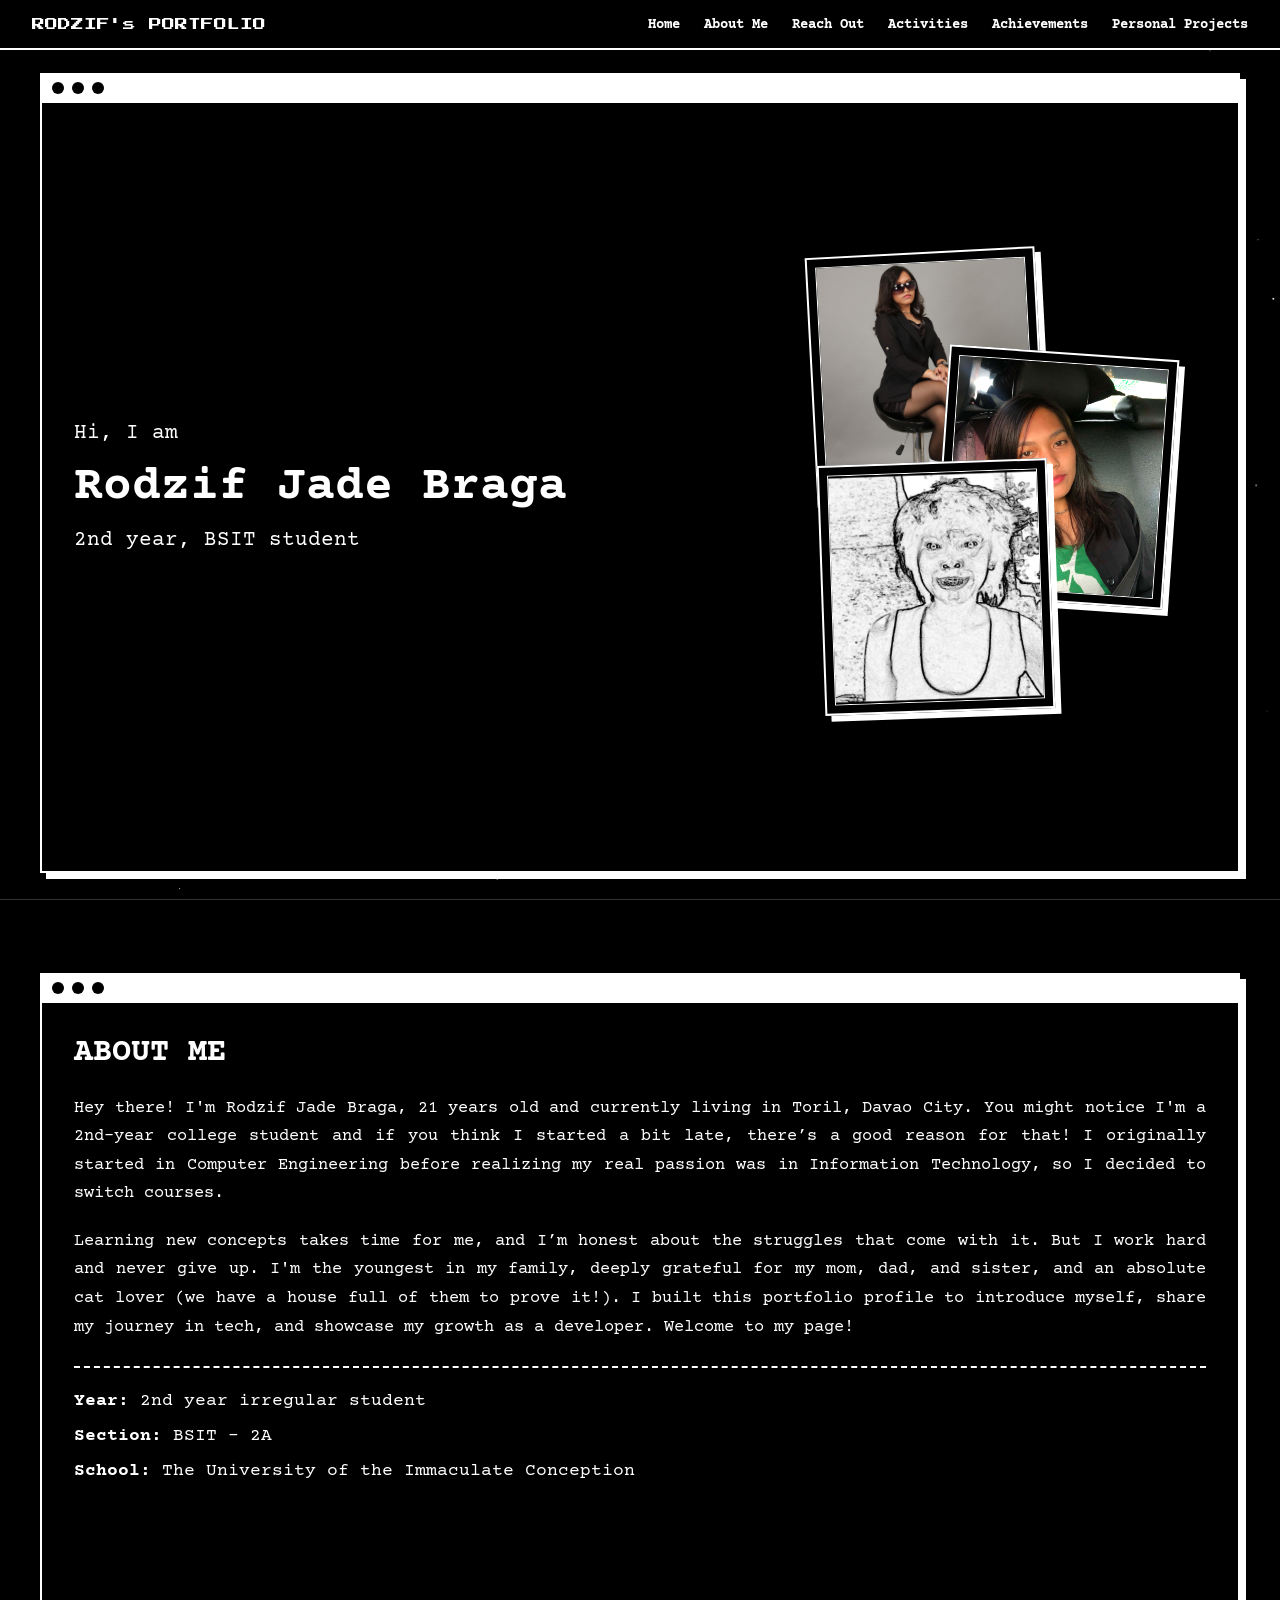
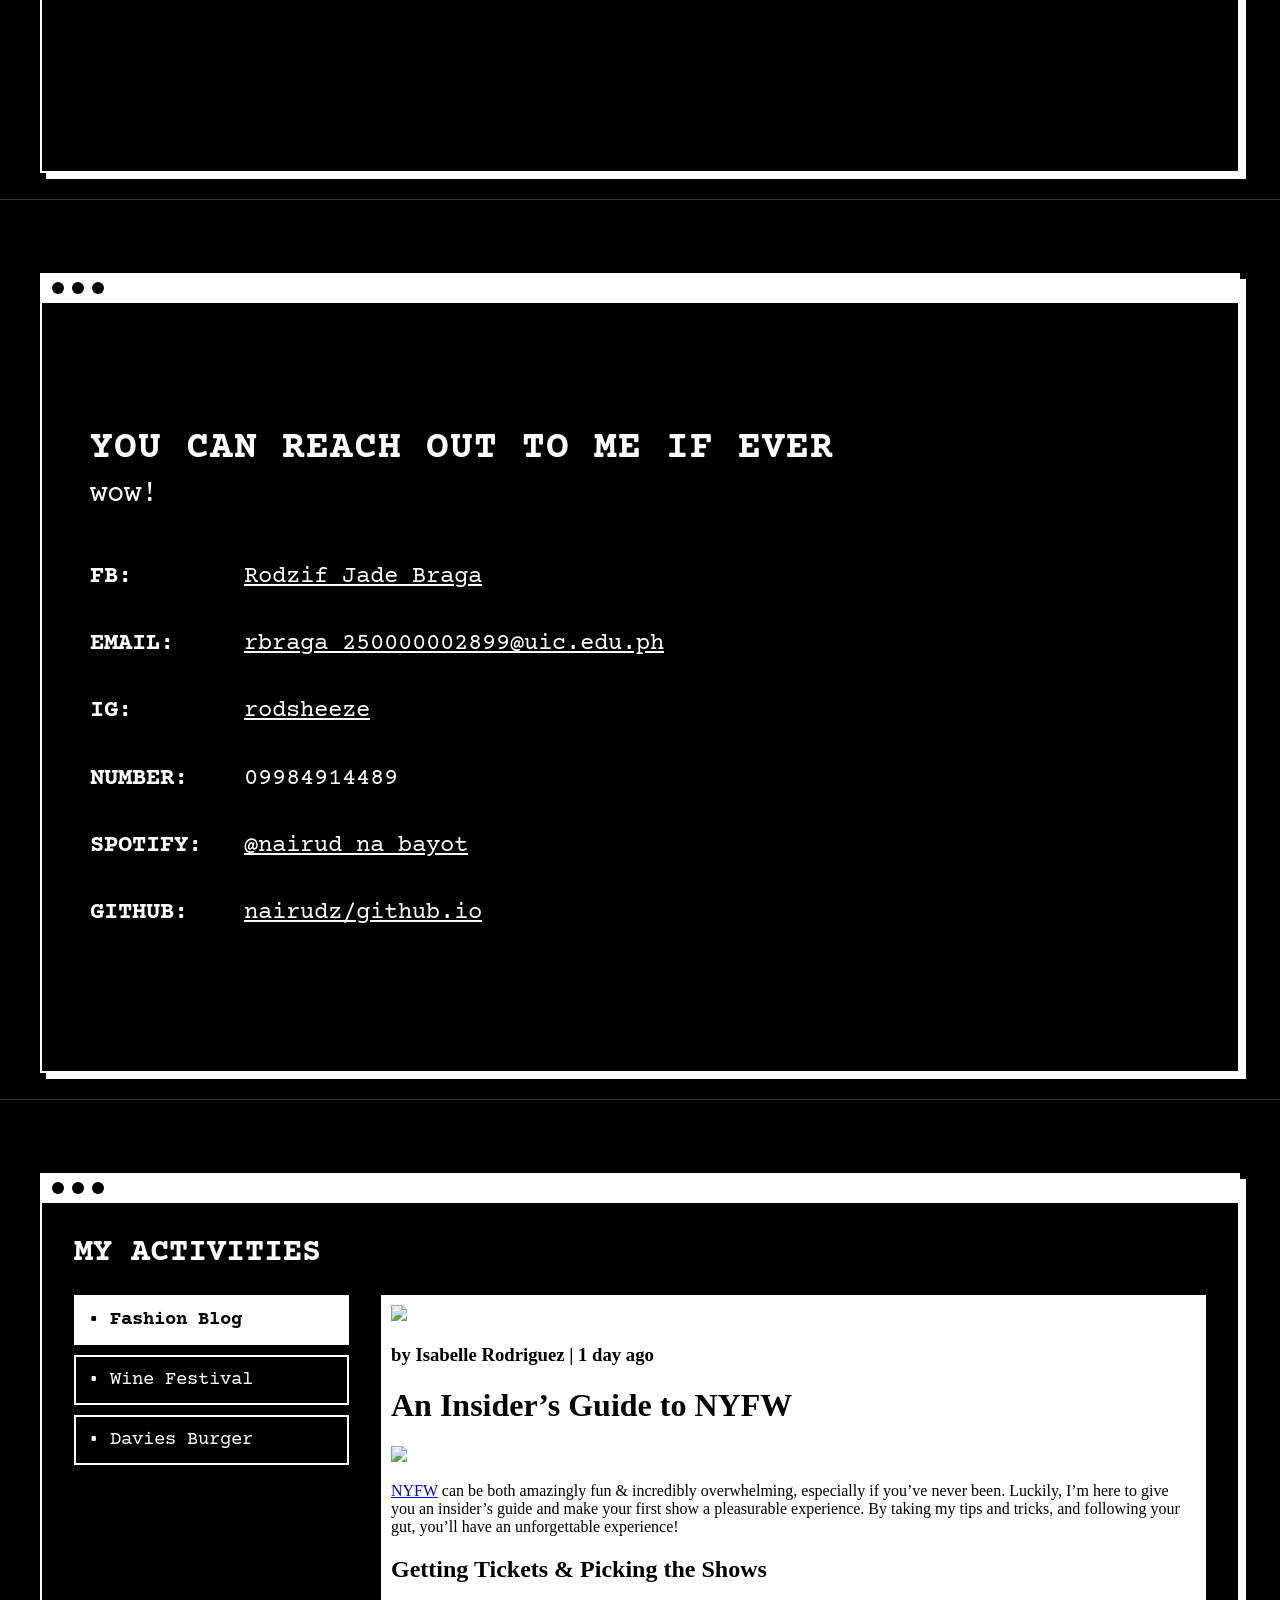
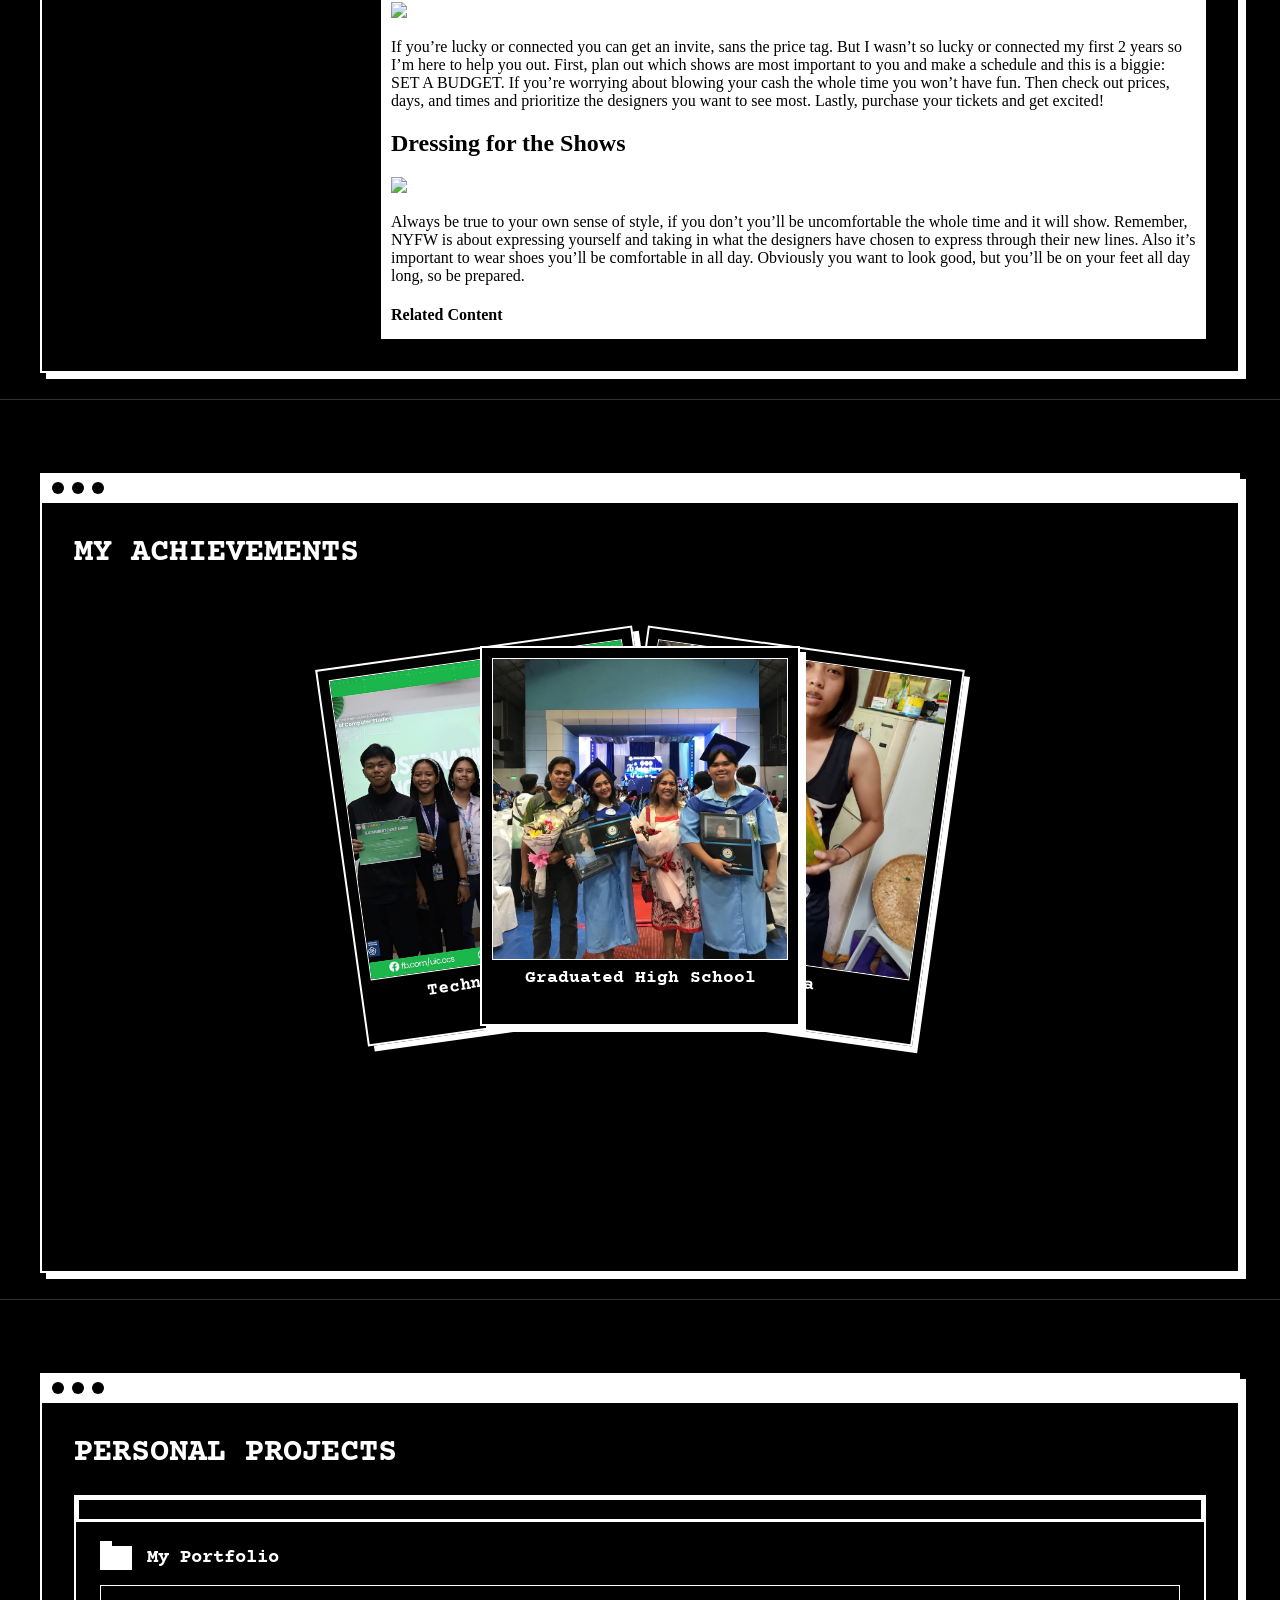
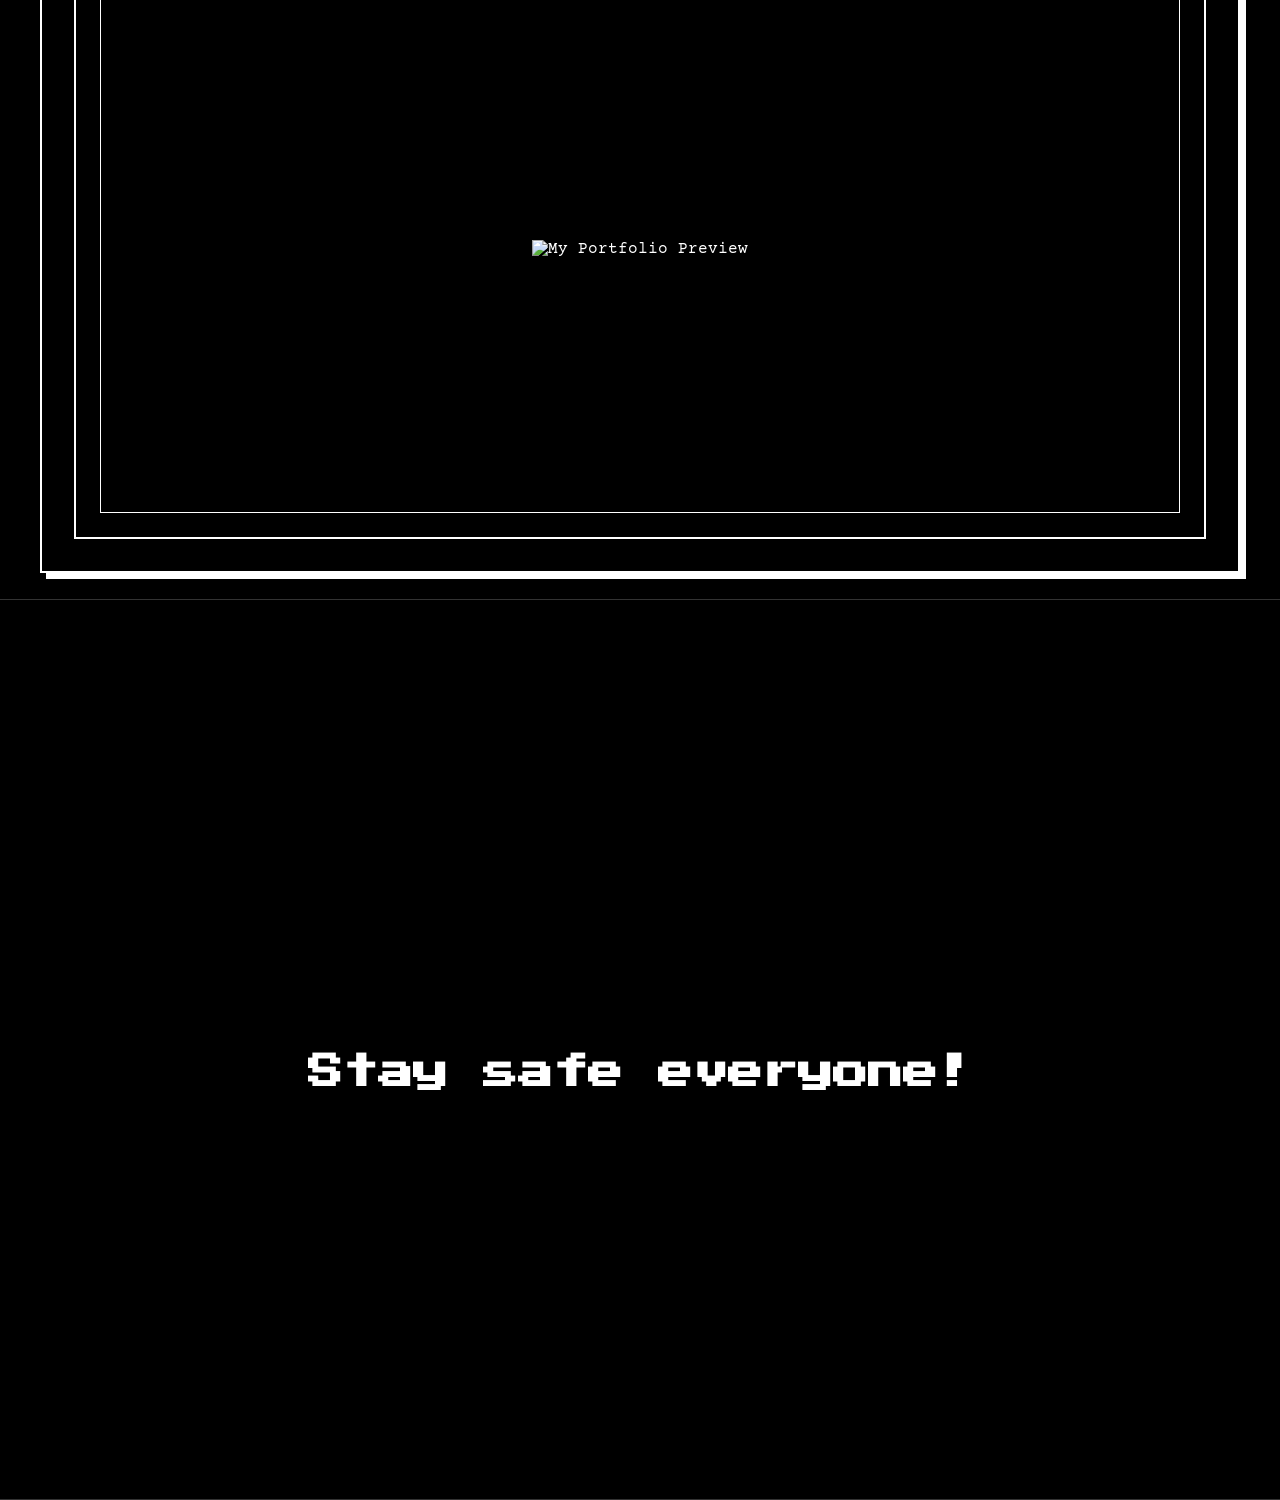
==== index.html @ da9bd122 "Flatten structure and set clean relative ifram paths" ====
<!DOCTYPE html>
<html lang="en">
<head>
  <meta charset="UTF-8">
  <meta name="viewport" content="width=device-width, initial-scale=1.0">
  <title>Rodzif Jade Braga - Portfolio</title>
  <link rel="stylesheet" href="style.css">
  <link rel="preconnect" href="https://fonts.googleapis.com">
  <link rel="preconnect" href="https://fonts.gstatic.com" crossorigin>
  <link href="https://fonts.googleapis.com/css2?family=Courier+Prime:ital,wght@0,400;0,700;1,400&family=Press+Start+2P&display=swap" rel="stylesheet">
</head>
<body>

  <!-- Dynamic Starfield Background Canvas -->
  <canvas id="starfield"></canvas>

  <!-- Pixel Art Cloud Overlay Elements -->
  <div class="cloud cloud-1"></div>
  <div class="cloud cloud-2"></div>
  <div class="cloud cloud-3"></div>

  <!-- Navigation Bar -->
  <nav class="navbar">
    <div class="logo">RODZIF's PORTFOLIO</div>
    <ul class="nav-links">
      <li><a href="#page1">Home</a></li>
      <li><a href="#page2">About Me</a></li>
      <li><a href="#page3">Reach Out</a></li>
      <li><a href="#page4">Activities</a></li>
      <li><a href="#page5">Achievements</a></li>
      <li><a href="#page6">Personal Projects</a></li>
    </ul>
  </nav>

  <!-- PAGE 1: Intro Section -->
  <section id="page1" class="page-section">
    <div class="window-box full-window">
      <div class="window-header"><div class="window-controls"><span></span><span></span><span></span></div></div>
      <div class="window-body intro-layout">
        <div class="intro-text">
          <p class="greeting">Hi, I am</p>
          <h1 class="name">Rodzif Jade Braga</h1>
          <p class="sub-heading">2nd year, BSIT student</p>
        </div>

        <!-- 3-Picture Stacked Frame Container -->
        <div class="intro-stack-container">
          <div class="intro-card intro-card-1">
            <img src="profile.jpg" alt="Rodzif Jade Braga 1">
          </div>
          <div class="intro-card intro-card-2">
            <img src="picture1.jpeg" alt="Rodzif Jade Braga 2">
          </div>
          <div class="intro-card intro-card-3">
            <img src="picture2.jpg" alt="Rodzif Jade Braga 3">
          </div>
        </div>

      </div>
    </div>
  </section>

  <!-- PAGE 2: About Me Section -->
  <section id="page2" class="page-section">
    <div class="window-box full-window">
      <div class="window-header"><div class="window-controls"><span></span><span></span><span></span></div></div>
      <div class="window-body">
        <h2>ABOUT ME</h2>
        <div class="about-content">
          <p class="about-text">
            Hey there! I'm Rodzif Jade Braga, 21 years old and currently living in Toril, Davao City. You might notice I'm a 2nd-year college student and if you think I started a bit late, there’s a good reason for that! I originally started in Computer Engineering before realizing my real passion was in Information Technology, so I decided to switch courses.
          </p>
          <p class="about-text">
            Learning new concepts takes time for me, and I’m honest about the struggles that come with it. But I work hard and never give up. I'm the youngest in my family, deeply grateful for my mom, dad, and sister, and an absolute cat lover (we have a house full of them to prove it!). I built this portfolio profile to introduce myself, share my journey in tech, and showcase my growth as a developer. Welcome to my page!
          </p>
          <div class="info-details">
            <p><strong>Year:</strong> 2nd year irregular student</p>
            <p><strong>Section:</strong> BSIT - 2A</p>
            <p><strong>School:</strong> The University of the Immaculate Conception</p>
          </div>
        </div>
      </div>
    </div>
  </section>

  <!-- PAGE 3: Contact Reach Out Section -->
  <section id="page3" class="page-section">
    <div class="window-box full-window">
      <div class="window-header"><div class="window-controls"><span></span><span></span><span></span></div></div>
      <div class="window-body contact-window">
        <h2>YOU CAN REACH OUT TO ME IF EVER</h2>
        <p class="accent-subtitle">wow!</p>
        <ul class="contact-list">
          <li><strong>FB:</strong> <a href="https://www.facebook.com/rodzifjade54321" target="_blank">Rodzif Jade Braga</a></li>
          <li><strong>EMAIL:</strong> <a href="mailto:rbraga_250000002899@uic.edu.ph">rbraga_250000002899@uic.edu.ph</a></li>
          <li><strong>IG:</strong> <a href="https://instagram.com/rodsheeze" target="_blank">rodsheeze</a></li>
          <li><strong>NUMBER:</strong> 09984914489</li>
          <li><strong>SPOTIFY:</strong> <a href="https://open.spotify.com/user/31twyask55a3dbslvqwvkrhlx2wa?si=f52d58869f9c4548" target="_blank">@nairud na bayot</a></li>
          <li><strong>GITHUB:</strong> <a href="https://github.com/nairudz" target="_blank">nairudz/github.io</a></li>
        </ul>
      </div>
    </div>
  </section>

<!-- PAGE 4: My Activities (Instant Live Product Presentation) -->
  <section id="page4" class="page-section">
    <div class="window-box full-window">
      <div class="window-header">
        <div class="window-controls"><span></span><span></span><span></span></div>
      </div>
      <div class="window-body">
        <h2>MY ACTIVITIES</h2>
        <div class="activities-layout">
          <ul class="activity-menu">
            <li class="activity-btn active" onclick="switchActivity('fashion-blog', this)">• Fashion Blog</li>
            <li class="activity-btn" onclick="switchActivity('wine-festival', this)">• Wine Festival</li>
            <li class="activity-btn" onclick="switchActivity('davies-burger', this)">• Davies Burger</li>
          </ul>

          <div class="project-display-area">
            <!-- PAGE 4: My Activities -->
            <div id="fashion-blog" class="project-content active">
              <iframe src="./fashion-blog/index.html" class="live-frame" title="Fashion Blog Presentation"></iframe>
            </div>

            <div id="wine-festival" class="project-content">
              <iframe src="./wine-festival/index.html" class="live-frame" title="Wine Festival Presentation"></iframe>
            </div>

            <div id="davies-burger" class="project-content">
              <iframe src="./davies-burger/NAIRUD-BURGER/index.html" class="live-frame" title="Davies Burger Presentation"></iframe>
            </div> <!-- Added missing closure for davies-burger -->
          </div> <!-- closes project-display-area -->
        </div> <!-- closes activities-layout -->
      </div> <!-- closes window-body -->
    </div> <!-- closes window-box -->
  </section>

  <!-- PAGE 5: Achievements Section -->
  <section id="page5" class="page-section">
    <div class="window-box full-window">
      <div class="window-header"><div class="window-controls"><span></span><span></span><span></span></div></div>
      <div class="window-body">
        <h2>MY ACHIEVEMENTS</h2>
        <div class="stacked-achievements-container">
          <div class="stack-card card-1">
            <img src="pic1.jpg" alt="Technosphere 2025">
            <p>Technosphere 2025</p>
          </div>
          <div class="stack-card card-2">
            <img src="pic2.jpg" alt="Graduated High School">
            <p>Graduated High School</p>
          </div>
          <div class="stack-card card-3">
            <img src="pic3.jpg" alt="Big Papaya">
            <p>Big Papaya</p>
          </div>
        </div>
      </div>
    </div>
  </section>

  <!-- PAGE 6: Personal Projects Section -->
  <section id="page6" class="page-section">
    <div class="window-box full-window">
      <div class="window-header"><div class="window-controls"><span></span><span></span><span></span></div></div>
      <div class="window-body">
        <h2>PERSONAL PROJECTS</h2>
        <div class="os-subwindow">
          <div class="os-header-bar">
            <div class="accent-bar"></div>
          </div>
          <div class="os-inner-body">
            <div class="folder-content">
              <div class="pixel-folder-icon"></div>
              <h3>My Portfolio</h3>
            </div>
            <div class="portfolio-image-wrapper">
              <img src="portfolio.png" alt="My Portfolio Preview">
            </div>
          </div>
        </div>
      </div>
    </div>
  </section>

  <!-- PAGE 7: Outro Page -->
  <section id="page7" class="page-section outro-section">
    <h1 class="outro-text">Stay safe everyone!</h1>
  </section>

  <script src="script.js"></script>
  <script>
    /* Tab Switcher Script for Page 4 Activities */
    function switchActivity(activityId, element) {
      const contents = document.querySelectorAll('.project-content');
      contents.forEach(content => content.classList.remove('active'));

      const buttons = document.querySelectorAll('.activity-btn');
      buttons.forEach(btn => btn.classList.remove('active'));

      document.getElementById(activityId).classList.add('active');
      element.classList.add('active');
    }
  </script>
</body>
</html>
---- style.css ----
* {
  margin: 0;
  padding: 0;
  box-sizing: border-box;
}

html {
  scroll-behavior: smooth;
  font-family: 'Courier Prime', monospace;
  background-color: #000000;
  color: #ffffff;
  overflow-x: hidden;
}

/* Starfield Background Canvas */
#starfield {
  position: fixed;
  top: 0;
  left: 0;
  width: 100vw;
  height: 100vh;
  z-index: -2;
  background: #000000;
}

/* Animated Floating Pixel Art Clouds */
.cloud {
  position: fixed;
  background: #ffffff;
  opacity: 0.15;
  box-shadow: 
    20px 0 0 #ffffff,
    40px 0 0 #ffffff,
    10px -10px 0 #ffffff,
    30px -10px 0 #ffffff;
  width: 60px;
  height: 20px;
  z-index: -1;
  pointer-events: none;
}

.cloud-1 { top: 15%; left: -100px; animation: moveCloud 25s linear infinite; }
.cloud-2 { top: 45%; left: -100px; animation: moveCloud 35s linear infinite 10s; }
.cloud-3 { top: 75%; left: -100px; animation: moveCloud 30s linear infinite 5s; }

@keyframes moveCloud {
  0% { transform: translateX(-150px); }
  100% { transform: translateX(calc(100vw + 200px)); }
}

/* Navigation Bar */
.navbar {
  position: fixed;
  top: 0;
  left: 0;
  width: 100%;
  height: 50px;
  background: #000000;
  border-bottom: 2px solid #ffffff;
  display: flex;
  justify-content: space-between;
  align-items: center;
  padding: 0 2rem;
  z-index: 9999;
}

.navbar .logo {
  font-family: 'Press Start 2P', monospace;
  font-size: 0.8rem;
  color: #ffffff;
}

.nav-links {
  display: flex;
  list-style: none;
  gap: 1.5rem;
}

.nav-links a {
  text-decoration: none;
  color: #ffffff;
  font-size: 0.85rem;
  font-weight: bold;
}

.nav-links a:hover {
  text-decoration: underline;
}

/* Screen Section Container - Full Screen Fill */
.page-section {
  width: 100vw;
  height: 100vh;
  padding: 70px 2rem 1.5rem 2rem;
  display: flex;
  justify-content: center;
  align-items: center;
  border-bottom: 1px solid #333333;
}

/* Full Window OS Style Containers */
.full-window {
  width: 100%;
  max-width: 1200px;
  height: calc(100vh - 100px);
  border: 2px solid #ffffff;
  background: #000000;
  display: flex;
  flex-direction: column;
  box-shadow: 6px 6px 0px #ffffff;
}

.window-header {
  height: 28px;
  border-bottom: 2px solid #ffffff;
  background: #ffffff;
  display: flex;
  align-items: center;
  padding: 0 10px;
}

.window-controls {
  display: flex;
  align-items: center;
  gap: 8px;
}

.window-controls span {
  display: inline-block;
  width: 12px;
  height: 12px;
  background: #000000;
  border-radius: 50%;
}

.window-body {
  padding: 2rem;
  flex: 1;
  overflow-y: auto;
  display: flex;
  flex-direction: column;
}

/* Section Typography */
h1.name {
  font-size: 3rem;
  margin: 15px 0;
  font-weight: bold;
}

h2 {
  font-size: 2rem;
  font-weight: bold;
  margin-bottom: 1.5rem;
  text-transform: uppercase;
}

.greeting, .sub-heading {
  font-size: 1.3rem;
}

.about-text {
  font-size: 1.05rem;
  line-height: 1.7;
  margin-bottom: 1.2rem;
  text-align: justify;
}

.info-details {
  margin-top: 1.5rem;
  padding-top: 1rem;
  border-top: 2px dashed #ffffff;
  line-height: 2;
  font-size: 1.1rem;
}

/* PAGE 1: Intro Section Screen Layout & Staggered 3-Picture Stack */
.intro-layout {
  display: flex;
  flex-direction: row;
  justify-content: space-between;
  align-items: center;
  position: relative;
  overflow: visible;
}

.intro-stack-container {
  position: relative;
  width: 420px;
  height: 480px;
  display: flex;
  justify-content: center;
  align-items: center;
}

.intro-card {
  position: absolute;
  width: 230px;
  height: 250px;
  border: 2px solid #ffffff;
  background: #000000;
  padding: 8px;
  box-shadow: 6px 6px 0px #ffffff;
  transition: transform 0.4s cubic-bezier(0.25, 1, 0.5, 1), z-index 0.2s, box-shadow 0.3s;
  cursor: pointer;
}

.intro-card img {
  width: 100%;
  height: 100%;
  object-fit: cover;
  border: 1px solid #ffffff;
}

/* Offsets matching your custom drawing */
/* 1. Top-Left Card */
.intro-card-1 {
  transform: translateX(-70px) translateY(-110px) rotate(-3deg);
  z-index: 1;
}

/* 2. Middle-Right Card */
.intro-card-2 {
  transform: translateX(60px) translateY(-10px) rotate(4deg);
  z-index: 2;
}

/* 3. Bottom-Left Card */
.intro-card-3 {
  transform: translateX(-60px) translateY(100px) rotate(-2deg);
  z-index: 3;
}

/* Hover Effect: Expands Hovered Intro Photo & Displays Full Picture in Front */
.intro-card:hover {
  transform: translateX(0px) translateY(0px) scale(1.25) rotate(0deg) !important;
  z-index: 20 !important;
  box-shadow: 10px 10px 0px #ffffff;
}

.intro-card:hover img {
  object-fit: contain; /* Full picture on hover */
  background: #000000;
}

/* PAGE 3: Contact Window */
.contact-window {
  display: flex;
  flex-direction: column;
  justify-content: center;
  padding: 3rem;
}

.contact-window h2 {
  font-size: 2.4rem;
  margin-bottom: 0.5rem;
  letter-spacing: 1px;
}

.contact-window .accent-subtitle {
  font-size: 1.8rem;
  margin-bottom: 2rem;
}

.contact-list {
  list-style: none;
  line-height: 2.8;
  font-size: 1.5rem;
}

.contact-list strong {
  display: inline-block;
  min-width: 140px;
}

.contact-list a {
  color: #ffffff;
  text-decoration: underline;
}

/* PAGE 4: Activity Embedded View */
.activities-layout {
  display: flex;
  gap: 2rem;
  height: 100%;
}

.activity-menu {
  list-style: none;
  width: 25%;
}

.activity-btn {
  font-size: 1.2rem;
  padding: 12px;
  margin-bottom: 10px;
  border: 2px solid #ffffff;
  cursor: pointer;
  background: #000000;
  color: #ffffff;
  transition: all 0.2s;
}

.activity-btn:hover, .activity-btn.active {
  background: #ffffff;
  color: #000000;
  font-weight: bold;
}

.project-display-area {
  width: 75%;
  height: 100%;
  border: 2px solid #ffffff;
  background: #000000;
}

.project-content {
  display: none;
  width: 100%;
  height: 100%;
}

.project-content.active {
  display: block;
}

.live-frame {
  width: 100%;
  height: 100%;
  border: none;
  background: #ffffff;
}

/* PAGE 5: 3-Stack Interactive Achievement Cards */
.stacked-achievements-container {
  position: relative;
  width: 100%;
  height: 450px;
  display: flex;
  justify-content: center;
  align-items: center;
  margin-top: 1rem;
}

.stack-card {
  position: absolute;
  width: 320px;
  height: 380px;
  border: 2px solid #ffffff;
  background: #000000;
  padding: 10px;
  box-shadow: 6px 6px 0px #ffffff;
  transition: transform 0.4s cubic-bezier(0.25, 1, 0.5, 1), z-index 0.2s, width 0.4s, height 0.4s;
  cursor: pointer;
  display: flex;
  flex-direction: column;
  align-items: center;
}

.stack-card img {
  width: 100%;
  height: 85%;
  object-fit: cover;
  border: 1px solid #ffffff;
}

.stack-card p {
  margin-top: 8px;
  font-family: 'Courier Prime', monospace;
  font-size: 1.1rem;
  font-weight: bold;
}

.card-1 {
  transform: translateX(-140px) rotate(-8deg);
  z-index: 1;
}

.card-2 {
  transform: translateX(0px) rotate(0deg);
  z-index: 2;
}

.card-3 {
  transform: translateX(140px) rotate(8deg);
  z-index: 1;
}

.stack-card:hover {
  transform: translateX(0) scale(1.18) rotate(0deg) !important;
  z-index: 10 !important;
  box-shadow: 10px 10px 0px #ffffff;
}

.stack-card:hover img {
  object-fit: contain;
  background: #000000;
}

/* PAGE 6: OS Subwindow Replica */
.os-subwindow {
  border: 2px solid #ffffff;
  height: 100%;
  display: flex;
  flex-direction: column;
}

.os-header-bar {
  background: #ffffff;
  height: 25px;
  padding: 3px;
}

.accent-bar {
  width: 100%;
  height: 100%;
  background: #000000;
}

.os-inner-body {
  padding: 1.5rem;
  flex: 1;
  display: flex;
  flex-direction: column;
  align-items: flex-start;
}

.folder-content {
  display: flex;
  align-items: center;
  gap: 15px;
  margin-bottom: 15px;
}

.pixel-folder-icon {
  width: 32px;
  height: 24px;
  background: #ffffff;
  position: relative;
}

.pixel-folder-icon::before {
  content: '';
  position: absolute;
  top: -5px;
  left: 0;
  width: 12px;
  height: 5px;
  background: #ffffff;
}

.portfolio-image-wrapper {
  width: 100%;
  flex: 1;
  border: 1px solid #ffffff;
  display: flex;
  justify-content: center;
  align-items: center;
  overflow: hidden;
}

.portfolio-image-wrapper img {
  max-width: 100%;
  max-height: 100%;
  object-fit: contain;
}

/* PAGE 7: Outro Section */
.outro-section {
  display: flex;
  justify-content: center;
  align-items: center;
}

.outro-text {
  font-family: 'Press Start 2P', monospace;
  font-size: 2.2rem;
  color: #ffffff;
  text-align: center;
}

/* ========================================================= */
/* MOBILE RESPONSIVE OVERRIDES (ONLY ACTIVE ON SMALL SCREENS) */
/* ========================================================= */
@media (max-width: 768px) {
  /* Navbar */
  .navbar {
    padding: 0 1rem;
  }
  
  .navbar .logo {
    font-size: 0.65rem;
  }

  .nav-links {
    gap: 0.8rem;
    overflow-x: auto;
    white-space: nowrap;
    padding-bottom: 4px;
  }

  .nav-links a {
    font-size: 0.75rem;
  }

  /* Page & Window Containers */
  .page-section {
    height: auto;
    min-height: 100vh;
    padding: 65px 0.8rem 1.5rem 0.8rem;
  }

  .full-window {
    height: auto;
    min-height: 80vh;
  }

  .window-body {
    padding: 1.2rem;
  }

  /* Typography */
  h1.name {
    font-size: 2rem;
  }

  h2 {
    font-size: 1.4rem;
  }

  .greeting, .sub-heading {
    font-size: 1rem;
  }

  /* Page 1: Intro Layout & Card Stack */
  .intro-layout {
    flex-direction: column;
    gap: 2rem;
  }

  .intro-stack-container {
    width: 100%;
    height: 320px;
  }

  .intro-card {
    width: 160px;
    height: 180px;
  }

  .intro-card-1 {
    transform: translateX(-40px) translateY(-50px) rotate(-3deg);
  }

  .intro-card-2 {
    transform: translateX(40px) translateY(0px) rotate(4deg);
  }

  .intro-card-3 {
    transform: translateX(-30px) translateY(50px) rotate(-2deg);
  }

  /* Page 3: Contact List */
  .contact-window {
    padding: 1.2rem;
  }

  .contact-window h2 {
    font-size: 1.5rem;
  }

  .contact-window .accent-subtitle {
    font-size: 1.2rem;
    margin-bottom: 1rem;
  }

  .contact-list {
    font-size: 1rem;
    line-height: 2.2;
    word-break: break-word;
  }

  .contact-list strong {
    min-width: 100px;
    display: block;
  }

  /* Page 4: Activities Frame */
  .activities-layout {
    flex-direction: column;
    gap: 1rem;
  }

  .activity-menu {
    width: 100%;
    display: flex;
    flex-direction: column;
    gap: 6px;
  }

  .activity-btn {
    font-size: 0.95rem;
    padding: 8px;
    margin-bottom: 0;
    text-align: left;
  }

  .project-display-area {
    width: 100%;
    height: 380px;
  }

  /* Page 5: Achievements Stack */
  .stacked-achievements-container {
    height: 380px;
  }

  .stack-card {
    width: 220px;
    height: 280px;
  }

  .card-1 {
    transform: translateX(-60px) rotate(-6deg);
  }

  .card-2 {
    transform: translateX(0px) rotate(0deg);
  }

  .card-3 {
    transform: translateX(60px) rotate(6deg);
  }

  .stack-card p {
    font-size: 0.9rem;
  }

  /* Page 7: Outro Text */
  .outro-text {
    font-size: 1.4rem;
  }
}
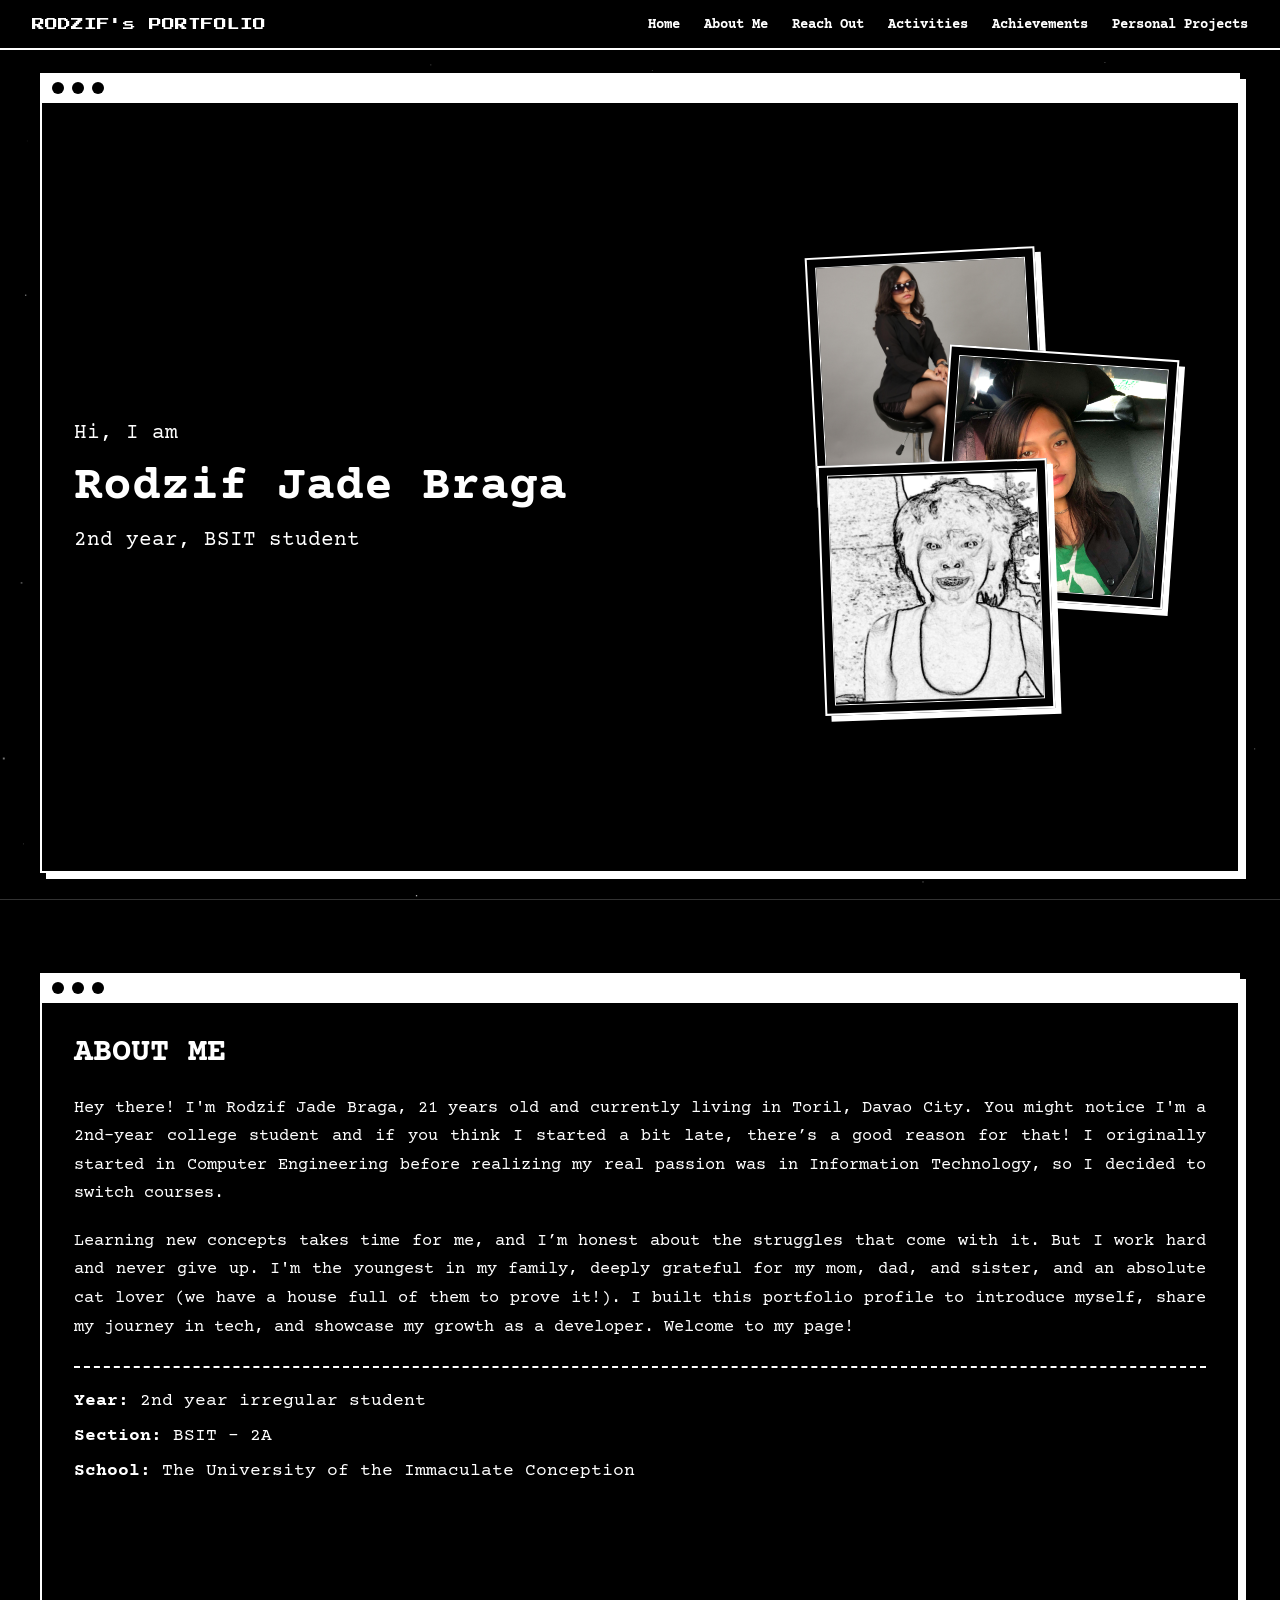
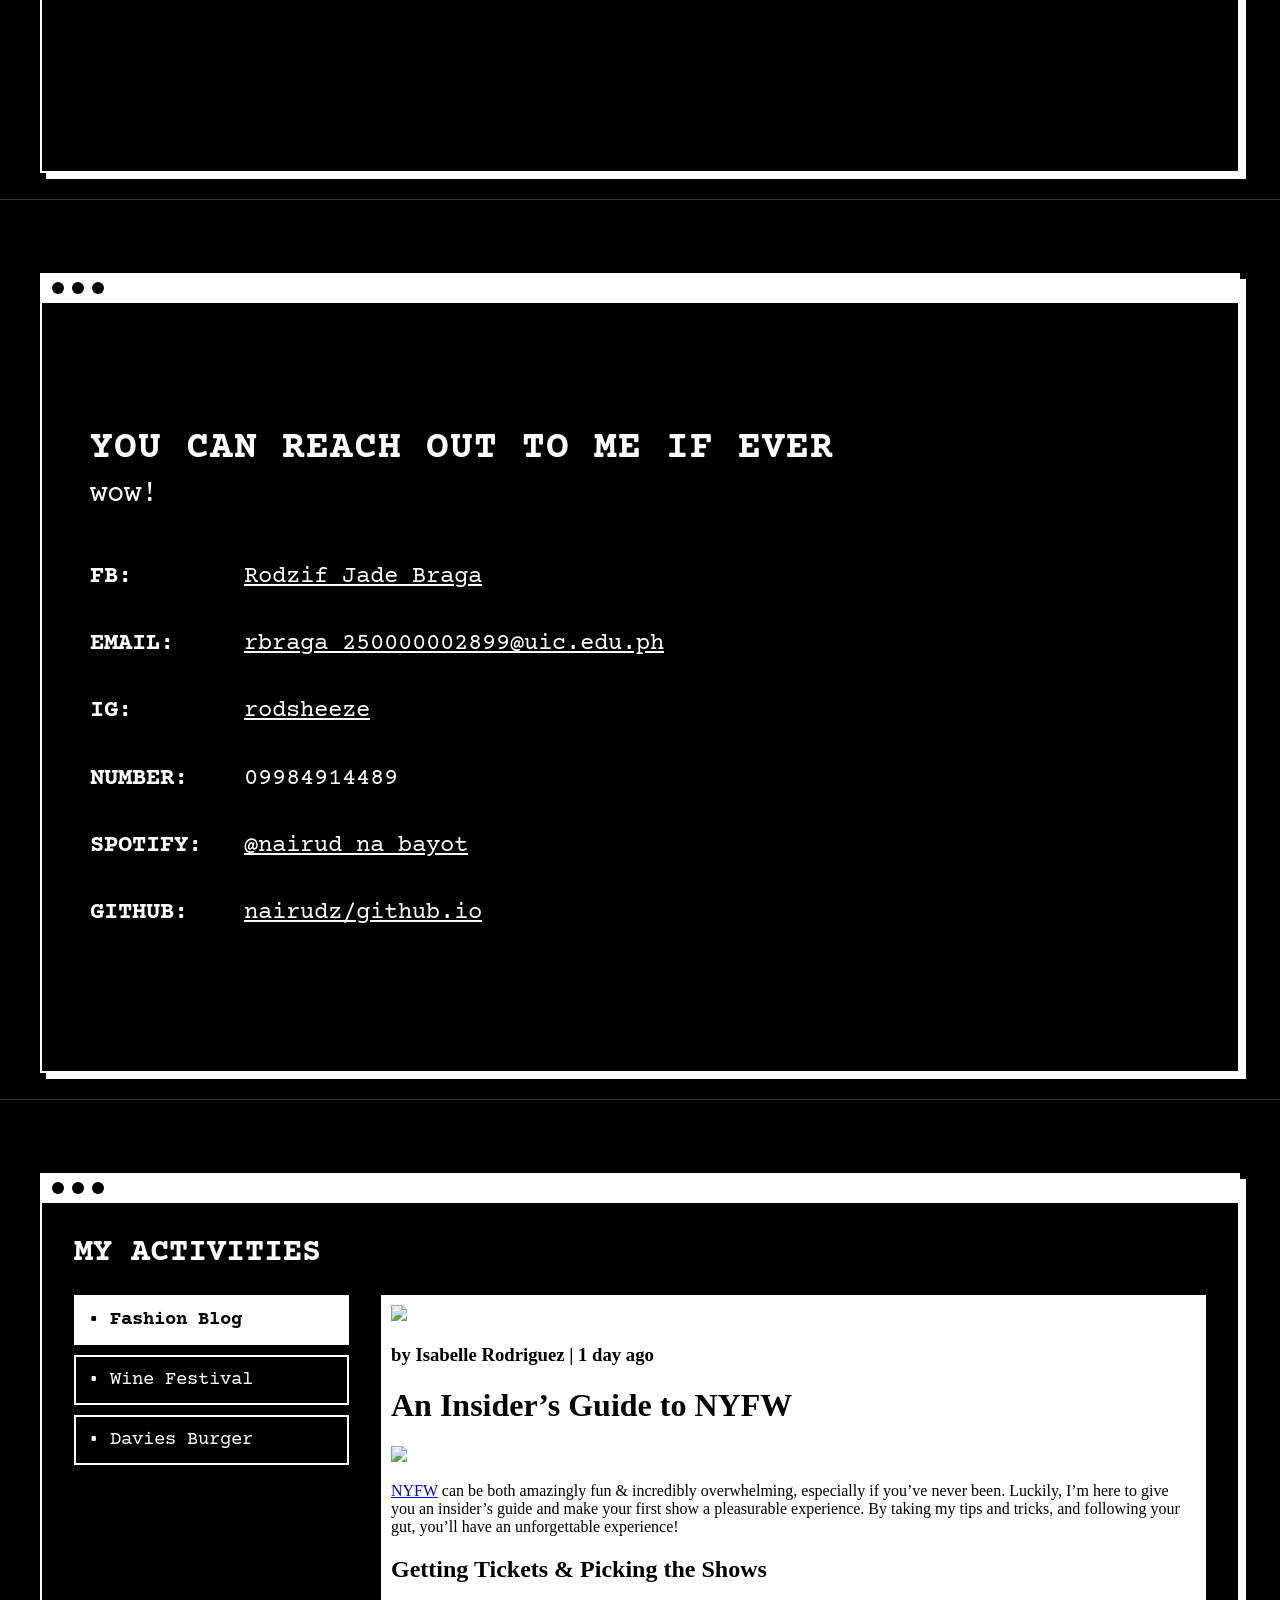
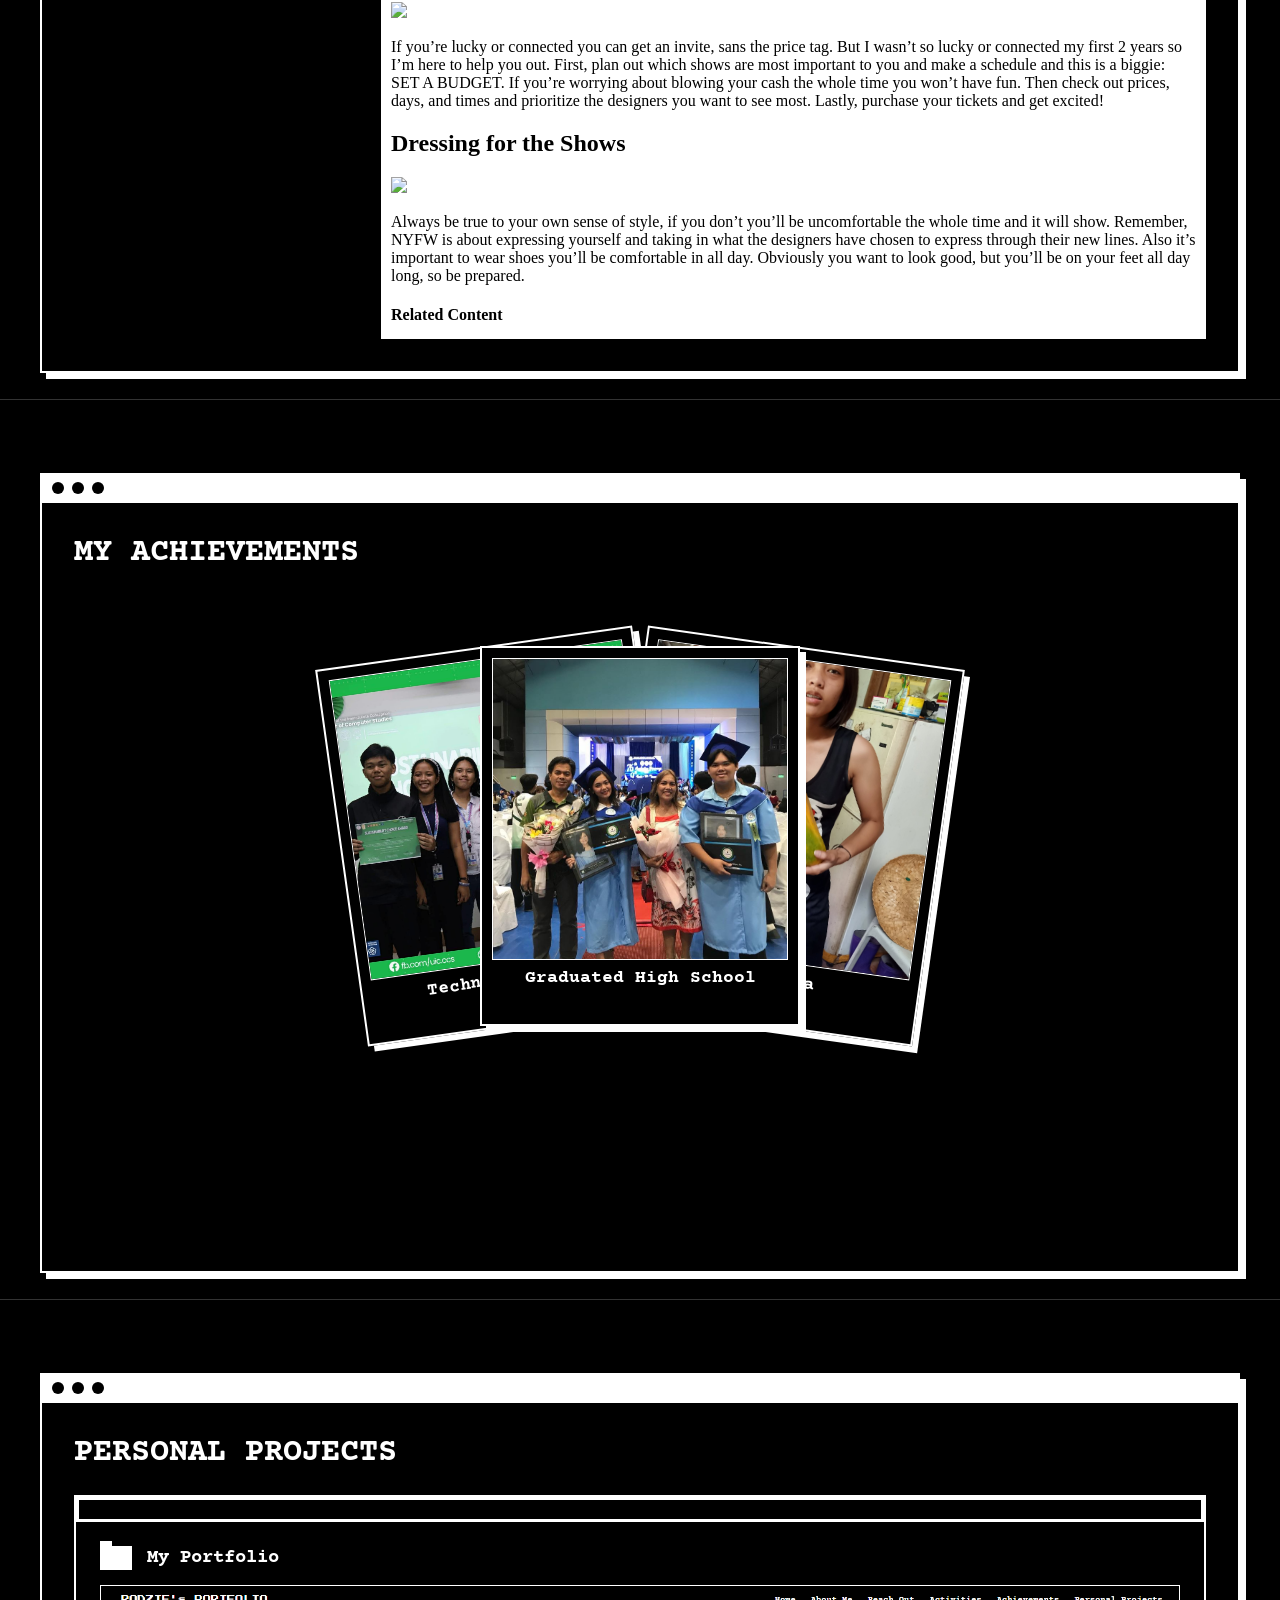
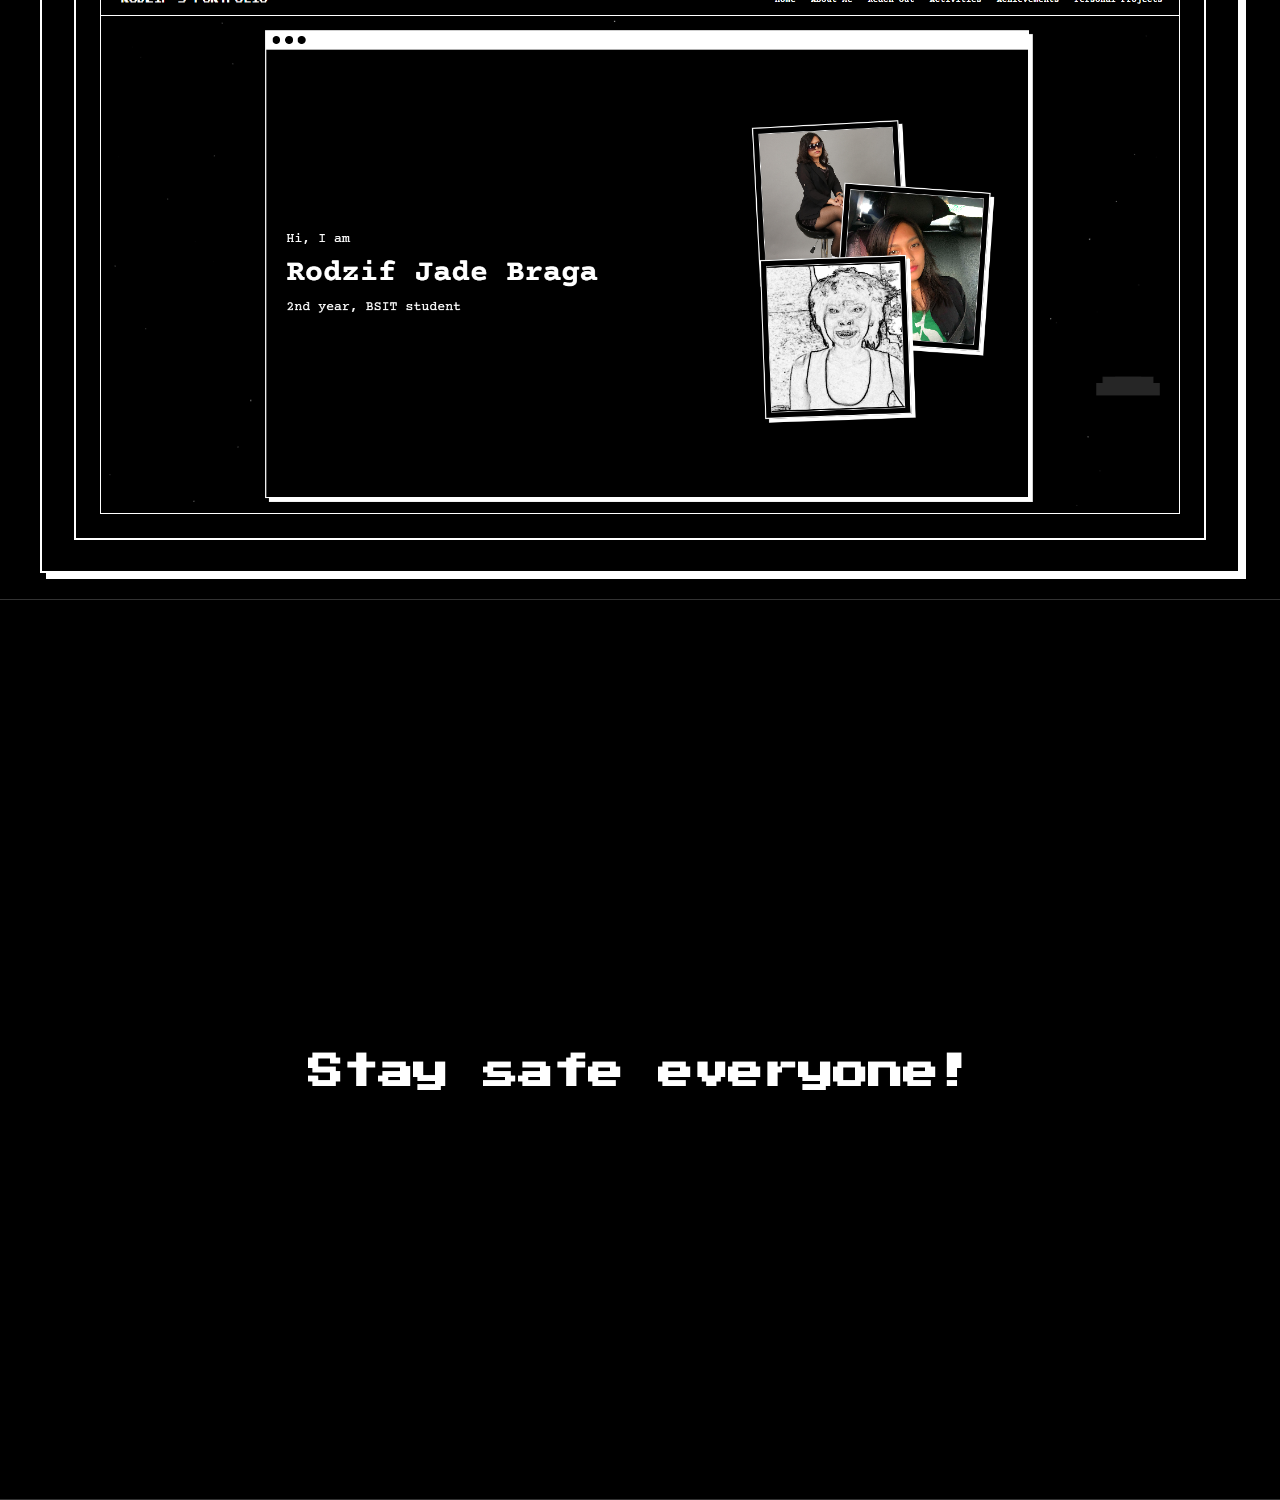
==== commit 3ebeccbf: "Updated HTML and CSS" ====
--- a/index.html
+++ b/index.html
@@ -11,15 +11,12 @@
 </head>
 <body>
 
-  <!-- Dynamic Starfield Background Canvas -->
   <canvas id="starfield"></canvas>
 
-  <!-- Pixel Art Cloud Overlay Elements -->
   <div class="cloud cloud-1"></div>
   <div class="cloud cloud-2"></div>
   <div class="cloud cloud-3"></div>
 
-  <!-- Navigation Bar -->
   <nav class="navbar">
     <div class="logo">RODZIF's PORTFOLIO</div>
     <ul class="nav-links">
@@ -32,7 +29,6 @@
     </ul>
   </nav>
 
-  <!-- PAGE 1: Intro Section -->
   <section id="page1" class="page-section">
     <div class="window-box full-window">
       <div class="window-header"><div class="window-controls"><span></span><span></span><span></span></div></div>
@@ -43,15 +39,14 @@
           <p class="sub-heading">2nd year, BSIT student</p>
         </div>
 
-        <!-- 3-Picture Stacked Frame Container -->
         <div class="intro-stack-container">
-          <div class="intro-card intro-card-1">
+          <div class="intro-card intro-card-1" tabindex="0">
             <img src="profile.jpg" alt="Rodzif Jade Braga 1">
           </div>
-          <div class="intro-card intro-card-2">
+          <div class="intro-card intro-card-2" tabindex="0">
             <img src="picture1.jpeg" alt="Rodzif Jade Braga 2">
           </div>
-          <div class="intro-card intro-card-3">
+          <div class="intro-card intro-card-3" tabindex="0">
             <img src="picture2.jpg" alt="Rodzif Jade Braga 3">
           </div>
         </div>
@@ -60,7 +55,6 @@
     </div>
   </section>
 
-  <!-- PAGE 2: About Me Section -->
   <section id="page2" class="page-section">
     <div class="window-box full-window">
       <div class="window-header"><div class="window-controls"><span></span><span></span><span></span></div></div>
@@ -83,7 +77,6 @@
     </div>
   </section>
 
-  <!-- PAGE 3: Contact Reach Out Section -->
   <section id="page3" class="page-section">
     <div class="window-box full-window">
       <div class="window-header"><div class="window-controls"><span></span><span></span><span></span></div></div>
@@ -102,7 +95,6 @@
     </div>
   </section>
 
-<!-- PAGE 4: My Activities (Instant Live Product Presentation) -->
   <section id="page4" class="page-section">
     <div class="window-box full-window">
       <div class="window-header">
@@ -118,7 +110,6 @@
           </ul>
 
           <div class="project-display-area">
-            <!-- PAGE 4: My Activities -->
             <div id="fashion-blog" class="project-content active">
               <iframe src="./fashion-blog/index.html" class="live-frame" title="Fashion Blog Presentation"></iframe>
             </div>
@@ -128,30 +119,29 @@
             </div>
 
             <div id="davies-burger" class="project-content">
-              <iframe src="./davies-burger/NAIRUD-BURGER/index.html" class="live-frame" title="Davies Burger Presentation"></iframe>
-            </div> <!-- Added missing closure for davies-burger -->
-          </div> <!-- closes project-display-area -->
-        </div> <!-- closes activities-layout -->
-      </div> <!-- closes window-body -->
-    </div> <!-- closes window-box -->
+              <iframe src="./davies-burger/index.html" class="live-frame" title="Davies Burger Presentation"></iframe>
+            </div>
+          </div>
+        </div>
+      </div>
+    </div>
   </section>
 
-  <!-- PAGE 5: Achievements Section -->
   <section id="page5" class="page-section">
     <div class="window-box full-window">
       <div class="window-header"><div class="window-controls"><span></span><span></span><span></span></div></div>
       <div class="window-body">
         <h2>MY ACHIEVEMENTS</h2>
         <div class="stacked-achievements-container">
-          <div class="stack-card card-1">
+          <div class="stack-card card-1" tabindex="0">
             <img src="pic1.jpg" alt="Technosphere 2025">
             <p>Technosphere 2025</p>
           </div>
-          <div class="stack-card card-2">
+          <div class="stack-card card-2" tabindex="0">
             <img src="pic2.jpg" alt="Graduated High School">
             <p>Graduated High School</p>
           </div>
-          <div class="stack-card card-3">
+          <div class="stack-card card-3" tabindex="0">
             <img src="pic3.jpg" alt="Big Papaya">
             <p>Big Papaya</p>
           </div>
@@ -160,7 +150,6 @@
     </div>
   </section>
 
-  <!-- PAGE 6: Personal Projects Section -->
   <section id="page6" class="page-section">
     <div class="window-box full-window">
       <div class="window-header"><div class="window-controls"><span></span><span></span><span></span></div></div>
@@ -175,7 +164,7 @@
               <div class="pixel-folder-icon"></div>
               <h3>My Portfolio</h3>
             </div>
-            <div class="portfolio-image-wrapper">
+            <div class="portfolio-image-wrapper" tabindex="0">
               <img src="portfolio.png" alt="My Portfolio Preview">
             </div>
           </div>
@@ -184,14 +173,12 @@
     </div>
   </section>
 
-  <!-- PAGE 7: Outro Page -->
   <section id="page7" class="page-section outro-section">
     <h1 class="outro-text">Stay safe everyone!</h1>
   </section>
 
   <script src="script.js"></script>
   <script>
-    /* Tab Switcher Script for Page 4 Activities */
     function switchActivity(activityId, element) {
       const contents = document.querySelectorAll('.project-content');
       contents.forEach(content => content.classList.remove('active'));
--- a/style.css
+++ b/style.css
@@ -12,7 +12,6 @@
   overflow-x: hidden;
 }
 
-/* Starfield Background Canvas */
 #starfield {
   position: fixed;
   top: 0;
@@ -23,7 +22,6 @@
   background: #000000;
 }
 
-/* Animated Floating Pixel Art Clouds */
 .cloud {
   position: fixed;
   background: #ffffff;
@@ -48,7 +46,6 @@
   100% { transform: translateX(calc(100vw + 200px)); }
 }
 
-/* Navigation Bar */
 .navbar {
   position: fixed;
   top: 0;
@@ -87,7 +84,6 @@
   text-decoration: underline;
 }
 
-/* Screen Section Container - Full Screen Fill */
 .page-section {
   width: 100vw;
   height: 100vh;
@@ -98,7 +94,6 @@
   border-bottom: 1px solid #333333;
 }
 
-/* Full Window OS Style Containers */
 .full-window {
   width: 100%;
   max-width: 1200px;
@@ -141,7 +136,6 @@
   flex-direction: column;
 }
 
-/* Section Typography */
 h1.name {
   font-size: 3rem;
   margin: 15px 0;
@@ -174,7 +168,6 @@
   font-size: 1.1rem;
 }
 
-/* PAGE 1: Intro Section Screen Layout & Staggered 3-Picture Stack */
 .intro-layout {
   display: flex;
   flex-direction: row;
@@ -203,6 +196,8 @@
   box-shadow: 6px 6px 0px #ffffff;
   transition: transform 0.4s cubic-bezier(0.25, 1, 0.5, 1), z-index 0.2s, box-shadow 0.3s;
   cursor: pointer;
+  outline: none;
+  touch-action: manipulation;
 }
 
 .intro-card img {
@@ -212,38 +207,34 @@
   border: 1px solid #ffffff;
 }
 
-/* Offsets matching your custom drawing */
-/* 1. Top-Left Card */
 .intro-card-1 {
   transform: translateX(-70px) translateY(-110px) rotate(-3deg);
   z-index: 1;
 }
 
-/* 2. Middle-Right Card */
 .intro-card-2 {
   transform: translateX(60px) translateY(-10px) rotate(4deg);
   z-index: 2;
 }
 
-/* 3. Bottom-Left Card */
 .intro-card-3 {
   transform: translateX(-60px) translateY(100px) rotate(-2deg);
   z-index: 3;
 }
 
-/* Hover Effect: Expands Hovered Intro Photo & Displays Full Picture in Front */
-.intro-card:hover {
+.intro-card:hover,
+.intro-card:focus {
   transform: translateX(0px) translateY(0px) scale(1.25) rotate(0deg) !important;
   z-index: 20 !important;
   box-shadow: 10px 10px 0px #ffffff;
 }
 
-.intro-card:hover img {
-  object-fit: contain; /* Full picture on hover */
-  background: #000000;
-}
-
-/* PAGE 3: Contact Window */
+.intro-card:hover img,
+.intro-card:focus img {
+  object-fit: contain;
+  background: #000000;
+}
+
 .contact-window {
   display: flex;
   flex-direction: column;
@@ -278,7 +269,6 @@
   text-decoration: underline;
 }
 
-/* PAGE 4: Activity Embedded View */
 .activities-layout {
   display: flex;
   gap: 2rem;
@@ -331,7 +321,6 @@
   background: #ffffff;
 }
 
-/* PAGE 5: 3-Stack Interactive Achievement Cards */
 .stacked-achievements-container {
   position: relative;
   width: 100%;
@@ -355,6 +344,8 @@
   display: flex;
   flex-direction: column;
   align-items: center;
+  outline: none;
+  touch-action: manipulation;
 }
 
 .stack-card img {
@@ -386,18 +377,19 @@
   z-index: 1;
 }
 
-.stack-card:hover {
+.stack-card:hover,
+.stack-card:focus {
   transform: translateX(0) scale(1.18) rotate(0deg) !important;
   z-index: 10 !important;
   box-shadow: 10px 10px 0px #ffffff;
 }
 
-.stack-card:hover img {
+.stack-card:hover img,
+.stack-card:focus img {
   object-fit: contain;
   background: #000000;
 }
 
-/* PAGE 6: OS Subwindow Replica */
 .os-subwindow {
   border: 2px solid #ffffff;
   height: 100%;
@@ -457,15 +449,24 @@
   justify-content: center;
   align-items: center;
   overflow: hidden;
+  outline: none;
+  touch-action: manipulation;
+  cursor: pointer;
+  transition: transform 0.3s ease, box-shadow 0.3s ease;
 }
 
 .portfolio-image-wrapper img {
   max-width: 100%;
   max-height: 100%;
   object-fit: contain;
-}
-
-/* PAGE 7: Outro Section */
+  transition: transform 0.3s ease;
+}
+
+.portfolio-image-wrapper:hover img,
+.portfolio-image-wrapper:focus img {
+  transform: scale(1.08);
+}
+
 .outro-section {
   display: flex;
   justify-content: center;
@@ -479,11 +480,7 @@
   text-align: center;
 }
 
-/* ========================================================= */
-/* MOBILE RESPONSIVE OVERRIDES (ONLY ACTIVE ON SMALL SCREENS) */
-/* ========================================================= */
 @media (max-width: 768px) {
-  /* Navbar */
   .navbar {
     padding: 0 1rem;
   }
@@ -503,7 +500,6 @@
     font-size: 0.75rem;
   }
 
-  /* Page & Window Containers */
   .page-section {
     height: auto;
     min-height: 100vh;
@@ -519,7 +515,6 @@
     padding: 1.2rem;
   }
 
-  /* Typography */
   h1.name {
     font-size: 2rem;
   }
@@ -532,7 +527,6 @@
     font-size: 1rem;
   }
 
-  /* Page 1: Intro Layout & Card Stack */
   .intro-layout {
     flex-direction: column;
     gap: 2rem;
@@ -560,7 +554,6 @@
     transform: translateX(-30px) translateY(50px) rotate(-2deg);
   }
 
-  /* Page 3: Contact List */
   .contact-window {
     padding: 1.2rem;
   }
@@ -585,7 +578,6 @@
     display: block;
   }
 
-  /* Page 4: Activities Frame */
   .activities-layout {
     flex-direction: column;
     gap: 1rem;
@@ -610,7 +602,6 @@
     height: 380px;
   }
 
-  /* Page 5: Achievements Stack */
   .stacked-achievements-container {
     height: 380px;
   }
@@ -636,7 +627,6 @@
     font-size: 0.9rem;
   }
 
-  /* Page 7: Outro Text */
   .outro-text {
     font-size: 1.4rem;
   }
